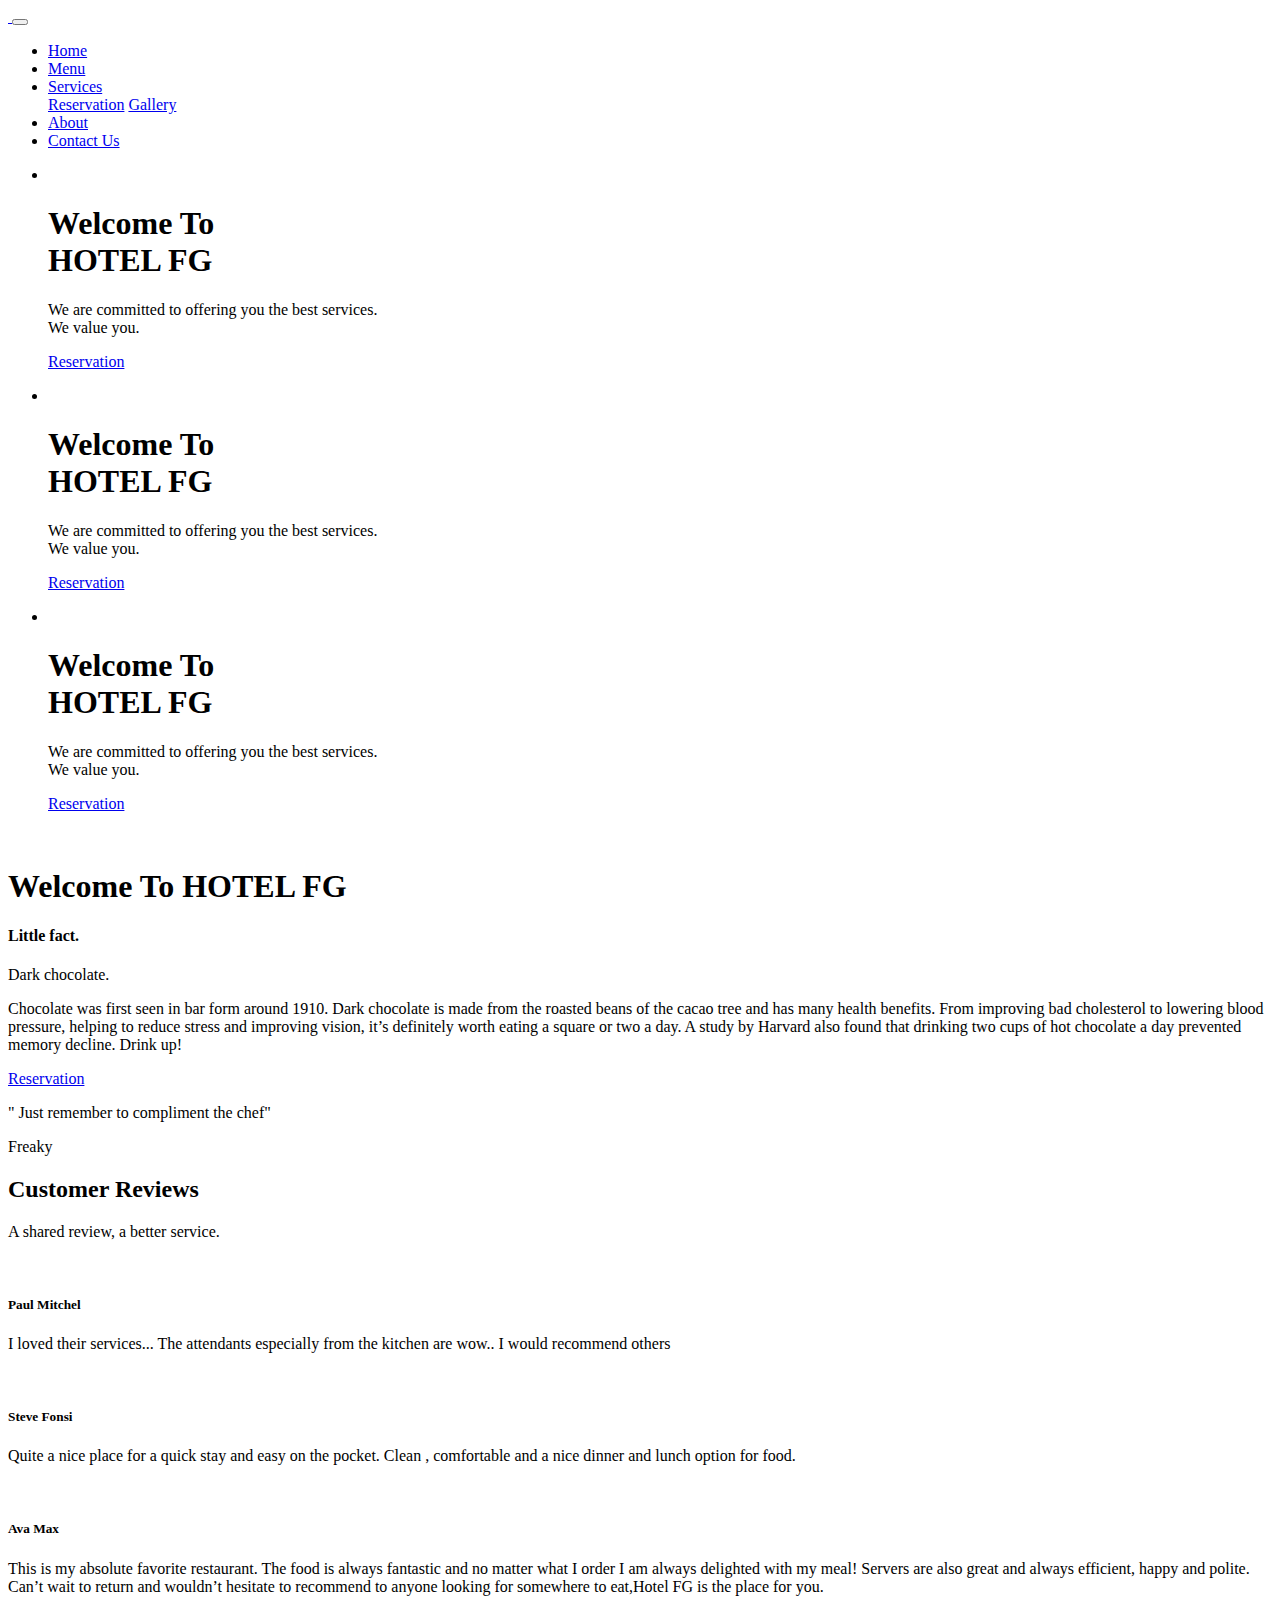
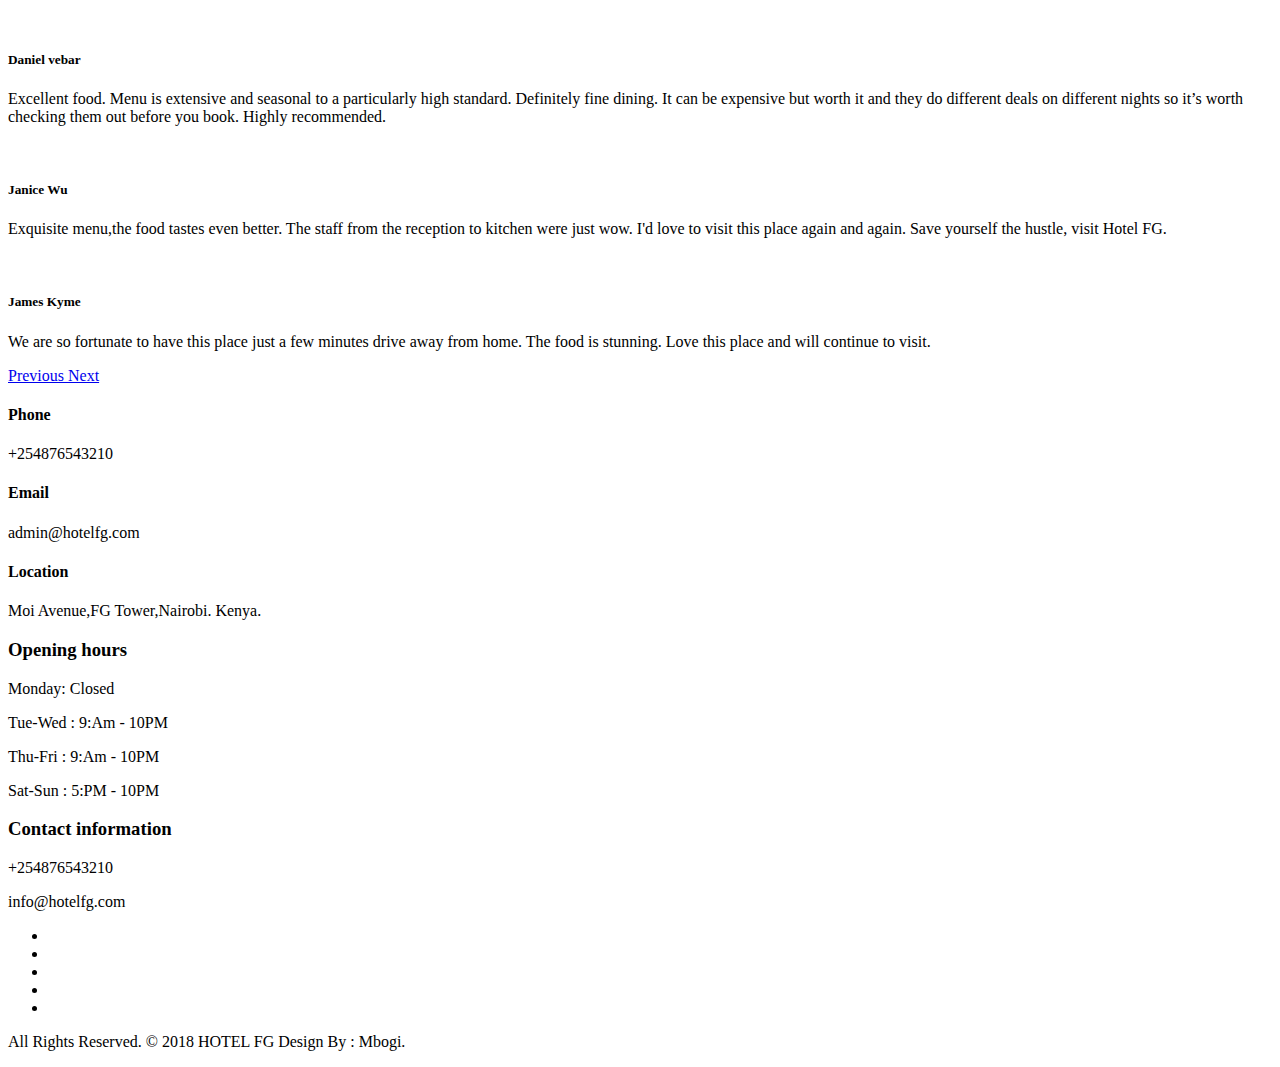
==== index.html @ 401b8105 "Hotel Website landing page" ====
<!DOCTYPE html>
<html lang="en">
<head>
	<meta charset="utf-8">
    <meta http-equiv="X-UA-Compatible" content="IE=edge">   
   
    <!-- Mobile Metas -->
    <meta name="viewport" content="width=device-width, initial-scale=1">
 
     <!-- Site Metas -->
    <title>HOTEL FG</title>  
    <meta name="keywords" content="">
    <meta name="description" content="">
    <meta name="author" content="">

    <!-- Site Icons -->
    <link rel="shortcut icon" href="images/favicon.ico" type="image/x-icon">
    <link rel="apple-touch-icon" href="images/apple-touch-icon.png">

    <!-- Bootstrap CSS -->
    <link rel="stylesheet" href="css/bootstrap.min.css">    
	<!-- Site CSS -->
    <link rel="stylesheet" href="css/style.css">    
    <!-- Responsive CSS -->
    <link rel="stylesheet" href="css/responsive.css">
    <!-- Custom CSS -->
    <link rel="stylesheet" href="css/custom.css">

    

</head>

<body>
	<!-- Start header -->
	<header class="top-navbar">
		<nav class="navbar navbar-expand-lg navbar-light bg-light">
			<div class="container">
				<a class="navbar-brand" href="index.html">
					<img src="images/logo.png" alt="" />
				</a>
				<button class="navbar-toggler" type="button" data-toggle="collapse" data-target="#navbars-rs-food" aria-controls="navbars-rs-food" aria-expanded="false" aria-label="Toggle navigation">
				  <span class="navbar-toggler-icon"></span>
				</button>
				<div class="collapse navbar-collapse" id="navbars-rs-food">
					<ul class="navbar-nav ml-auto">
						<li class="nav-item active"><a class="nav-link" href="index.html">Home</a></li>
						<li class="nav-item"><a class="nav-link" href="menu.html">Menu</a></li>
						
						<li class="nav-item dropdown">
							<a class="nav-link dropdown-toggle" href="#" id="dropdown-a" data-toggle="dropdown">Services</a>
							<div class="dropdown-menu" aria-labelledby="dropdown-a">
								<a class="dropdown-item" href="reservation.html">Reservation</a>
								<a class="dropdown-item" href="gallery.html">Gallery</a>
							</div>
						</li>
						
						<li class="nav-item"><a class="nav-link" href="about.html">About</a></li><li class="nav-item"><a class="nav-link" href="contact.html">Contact Us</a></li>
					</ul>
				</div>
			</div>
		</nav>
	</header>
	<!-- End header -->
	
	<!-- Start slides -->
	<div id="slides" class="cover-slides">
		<ul class="slides-container">
			<li class="text-center">
				<img src="images/slider-01.jpg" alt="">
				<div class="container">
					<div class="row">
						<div class="col-md-12">
							<h1 class="m-b-20"><strong>Welcome To <br> HOTEL FG</strong></h1>
							<p class="m-b-40">We are committed to offering you the best services.<br> We value you.</p>
							<p><a class="btn btn-lg btn-circle btn-outline-new-white" href="reservation.html">Reservation</a></p>
						</div>
					</div>
				</div>
			</li>
			<li class="text-center">
				<img src="images/slider-02.jpg" alt="">
				<div class="container">
					<div class="row">
						<div class="col-md-12">
							<h1 class="m-b-20"><strong>Welcome To <br> HOTEL FG</strong></h1>
							<p class="m-b-40">We are committed to offering you the best services.<br> We value you.</p>
							<p><a class="btn btn-lg btn-circle btn-outline-new-white" href="reservation.html">Reservation</a></p>
						</div>
					</div>
				</div>
			</li>
			<li class="text-center">
				<img src="images/slider-03.jpg" alt="">
				<div class="container">
					<div class="row">
						<div class="col-md-12">
							<h1 class="m-b-20"><strong>Welcome To <br> HOTEL FG</strong></h1>
							<p class="m-b-40">We are committed to offering you the best services.<br> We value you.</p>
							<p><a class="btn btn-lg btn-circle btn-outline-new-white" href="reservation.html">Reservation</a></p>
						</div>
					</div>
				</div>
			</li>
		</ul>
		<div class="slides-navigation">
			<a href="#" class="next"><i class="fa fa-angle-right" aria-hidden="true"></i></a>
			<a href="#" class="prev"><i class="fa fa-angle-left" aria-hidden="true"></i></a>
		</div>
	</div>
	<!-- End slides -->
	
	<!-- Start About -->
	<div class="about-section-box">
		<div class="container">
			<div class="row">
				<div class="col-lg-6 col-md-6 col-sm-12">
					<img src="images/about-img.jpg" alt="" class="img-fluid">
				</div>
				<div class="col-lg-6 col-md-6 col-sm-12 text-center">
					<div class="inner-column">
						<h1>Welcome To <span>HOTEL FG </span></h1>
						<h4>Little fact.</h4>
						<p>Dark chocolate. </p>
						<p>Chocolate was first seen in bar form around 1910. Dark chocolate is made from the roasted beans of the cacao tree and has many health benefits. From improving bad cholesterol to lowering blood pressure, helping to reduce stress and improving vision, it’s definitely worth eating a square or two a day. A study by Harvard also found that drinking two cups of hot chocolate a day prevented memory decline. Drink up!</p>
						<a class="btn btn-lg btn-circle btn-outline-new-white" href="reservation.html">Reservation</a>
					</div>
				</div>
			</div>
		</div>
	</div>
	<!-- End About -->
	
	<!-- Start QT -->
	<div class="qt-box qt-background">
		<div class="container">
			<div class="row">
				<div class="col-md-8 ml-auto mr-auto text-left">
					<p class="lead ">
						" Just remember to compliment the chef"
					</p>
					<span class="lead">Freaky</span>
				</div>
			</div>
		</div>
	</div>
	<!-- End QT -->
	
	<!-- Start Customer Reviews -->
	<div class="customer-reviews-box">
		<div class="container">
			<div class="row">
				<div class="col-lg-12">
					<div class="heading-title text-center">
						<h2>Customer Reviews</h2>
						<p>A shared review, a better service.</p>
					</div>
				</div>
			</div>
			<div class="row">
				<div class="col-md-8 mr-auto ml-auto text-center">
					<div id="reviews" class="carousel slide" data-ride="carousel">
						<div class="carousel-inner mt-4">
							<div class="carousel-item text-center active">
								<div class="img-box p-1 border rounded-circle m-auto">
									<img class="d-block w-100 rounded-circle" src="images/profile-1.jpg" alt="">
								</div>
								<h5 class="mt-4 mb-0"><strong class="text-warning text-uppercase">Paul Mitchel</strong></h5>
								
								<p class="m-0 pt-3">I loved their services... The attendants especially from the kitchen are wow.. I would recommend others</p>
							</div>
							<div class="carousel-item text-center">
								<div class="img-box p-1 border rounded-circle m-auto">
									<img class="d-block w-100 rounded-circle" src="images/profile-3.jpg" alt="">
								</div>
								<h5 class="mt-4 mb-0"><strong class="text-warning text-uppercase">Steve Fonsi</strong></h5>
								
								<p class="m-0 pt-3">Quite a nice place for a quick stay and easy on the pocket. Clean , comfortable and a nice dinner and lunch option for food.</p>
							</div><div class="carousel-item text-center">
								<div class="img-box p-1 border rounded-circle m-auto">
									<img class="d-block w-100 rounded-circle" src="images/ava-max.jpg" alt="">
								</div>
								<h5 class="mt-4 mb-0"><strong class="text-warning text-uppercase">Ava Max</strong></h5>
								
								<p class="m-0 pt-3">This is my absolute favorite restaurant. The food is always fantastic and no matter what I order I am always delighted with my meal! Servers are also great and always efficient, happy and polite. Can’t wait to return and wouldn’t hesitate to recommend to anyone looking for somewhere to eat,Hotel FG is the place for you.</p>
							</div>
							<div class="carousel-item text-center">
								<div class="img-box p-1 border rounded-circle m-auto">
									<img class="d-block w-100 rounded-circle" src="images/collo.jpg" alt="">
								</div>
								<h5 class="mt-4 mb-0"><strong class="text-warning text-uppercase">Daniel vebar</strong></h5>
								
								<p class="m-0 pt-3">Excellent food. Menu is extensive and seasonal to a particularly high standard. Definitely fine dining. It can be expensive but worth it and they do different deals on different nights so it’s worth checking them out before you book. Highly recommended.
</p>
							</div><div class="carousel-item text-center">
								<div class="img-box p-1 border rounded-circle m-auto">
									<img class="d-block w-100 rounded-circle" src="images/janice-wu.png" alt="">
								</div>
								<h5 class="mt-4 mb-0"><strong class="text-warning text-uppercase">Janice Wu</strong></h5>
								
								<p class="m-0 pt-3">Exquisite menu,the food tastes even better. The staff from the reception to kitchen were just wow. I'd love to visit this place again and again. Save yourself the hustle, visit Hotel FG.</p>
							</div><div class="carousel-item text-center">
								<div class="img-box p-1 border rounded-circle m-auto">
									<img class="d-block w-100 rounded-circle" src="images/profile-7.jpg" alt="">
								</div>
								<h5 class="mt-4 mb-0"><strong class="text-warning text-uppercase">James Kyme</strong></h5>
								
								<p class="m-0 pt-3">We are so fortunate to have this place just a few minutes drive away from home. The food is stunning. Love this place and will continue to visit.</p>
							</div>
							
						</div>
						<a class="carousel-control-prev" href="#reviews" role="button" data-slide="prev">
							<i class="fa fa-angle-left" aria-hidden="true"></i>
							<span class="sr-only">Previous</span>
						</a>
						<a class="carousel-control-next" href="#reviews" role="button" data-slide="next">
							<i class="fa fa-angle-right" aria-hidden="true"></i>
							<span class="sr-only">Next</span>
						</a>
                    </div>
				</div>
			</div>
		</div>
	</div>
	<!-- End Customer Reviews -->
	
	<!-- Start Contact info -->
	<div class="contact-imfo-box">
		<div class="container">
			<div class="row">
				<div class="col-md-4">
					<i class="fa fa-volume-control-phone"></i>
					<div class="overflow-hidden">
						<h4>Phone</h4>
						<p class="lead">
							+254876543210
						</p>
					</div>
				</div>
				<div class="col-md-4">
					<i class="fa fa-envelope"></i>
					<div class="overflow-hidden">
						<h4>Email</h4>
						<p class="lead">
							admin@hotelfg.com
						</p>
					</div>
				</div>
				<div class="col-md-4">
					<i class="fa fa-map-marker"></i>
					<div class="overflow-hidden">
						<h4>Location</h4>
						<p class="lead">
							Moi Avenue,FG Tower,Nairobi. Kenya.
						</p>
					</div>
				</div>
			</div>
		</div>
	</div>
	<!-- End Contact info -->
	
	<!-- Start Footer -->
	<footer class="footer-area bg-f">
		<div class="container">
			<div class="row">
				
				<div class="col-lg-3 col-md-6">
					<h3>Opening hours</h3>
					<p><span class="text-color">Monday: </span>Closed</p>
					<p><span class="text-color">Tue-Wed :</span> 9:Am - 10PM</p>
					<p><span class="text-color">Thu-Fri :</span> 9:Am - 10PM</p>
					<p><span class="text-color">Sat-Sun :</span> 5:PM - 10PM</p>
				</div>
				<div class="col-lg-3 col-md-6">
					<h3>Contact information</h3>
					<p class="lead"> <p> +254876543210</p>
					<p>info@hotelfg.com</p>
				</div>
				
					<ul class="list-inline f-social">
						<li class="list-inline-item"><a href="#"><i class="fa fa-facebook" aria-hidden="true"></i></a></li>
						<li class="list-inline-item"><a href="#"><i class="fa fa-twitter" aria-hidden="true"></i></a></li>
						<li class="list-inline-item"><a href="#"><i class="fa fa-linkedin" aria-hidden="true"></i></a></li>
						<li class="list-inline-item"><a href="#"><i class="fa fa-google-plus" aria-hidden="true"></i></a></li>
						<li class="list-inline-item"><a href="#"><i class="fa fa-instagram" aria-hidden="true"></i></a></li>
					</ul>
				</div>
			</div>
		</div>
		
		<div class="copyright">
			<div class="container">
				<div class="row">
					<div class="col-lg-12">
						<p class="company-name">All Rights Reserved. &copy; 2018 HOTEL FG Design By : Mbogi. 
					</p>
					</div>
				</div>
			</div>
		</div>
		
	</footer>
	<!-- End Footer -->
	
	<a href="#" id="back-to-top" title="Back to top" style="display: none;">&uarr;</a>

	<!-- ALL JS FILES -->
	<script src="js/jquery-3.2.1.min.js"></script>
	<script src="js/popper.min.js"></script>
	<script src="js/bootstrap.min.js"></script>
    <!-- ALL PLUGINS -->
	<script src="js/jquery.superslides.min.js"></script>
	<script src="js/images-loded.min.js"></script>
	<script src="js/isotope.min.js"></script>
	<script src="js/baguetteBox.min.js"></script>
	<script src="js/form-validator.min.js"></script>
    <script src="js/contact-form-script.js"></script>
    <script src="js/custom.js"></script>
</body>
</html>
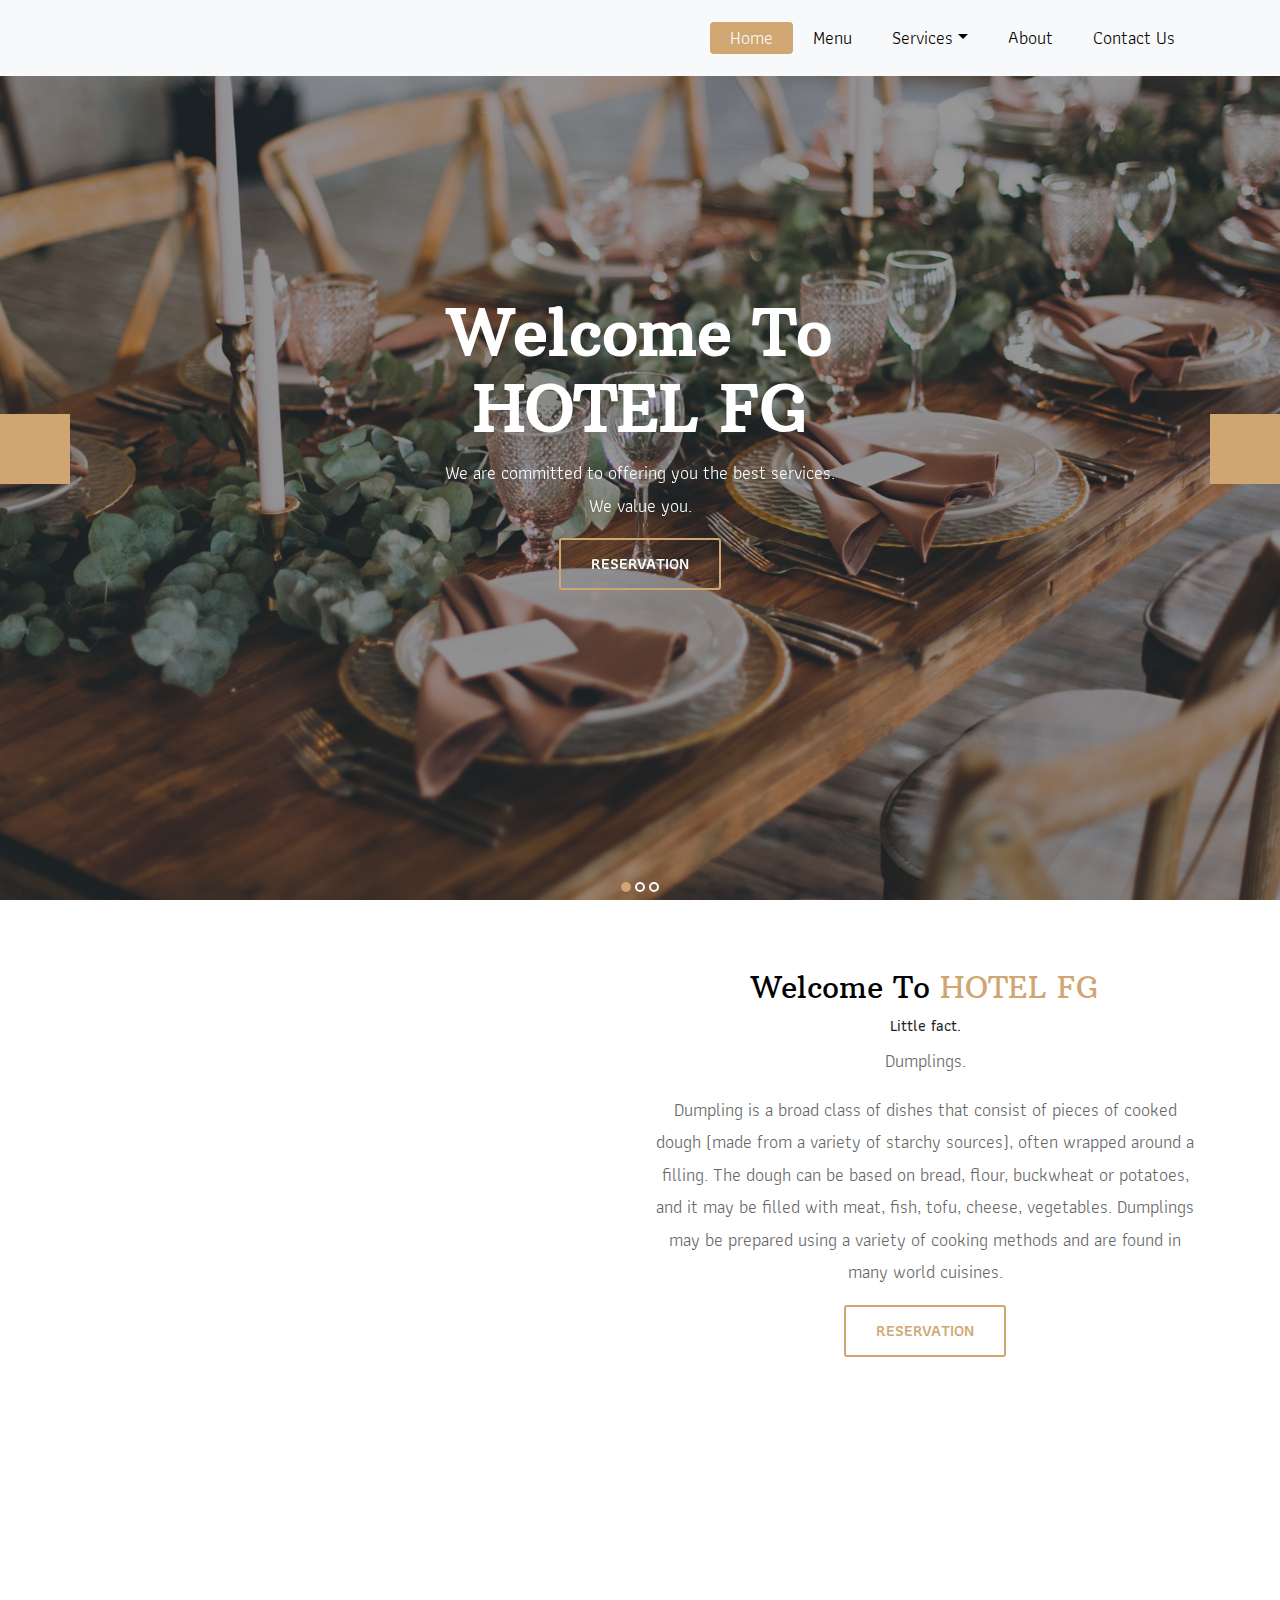
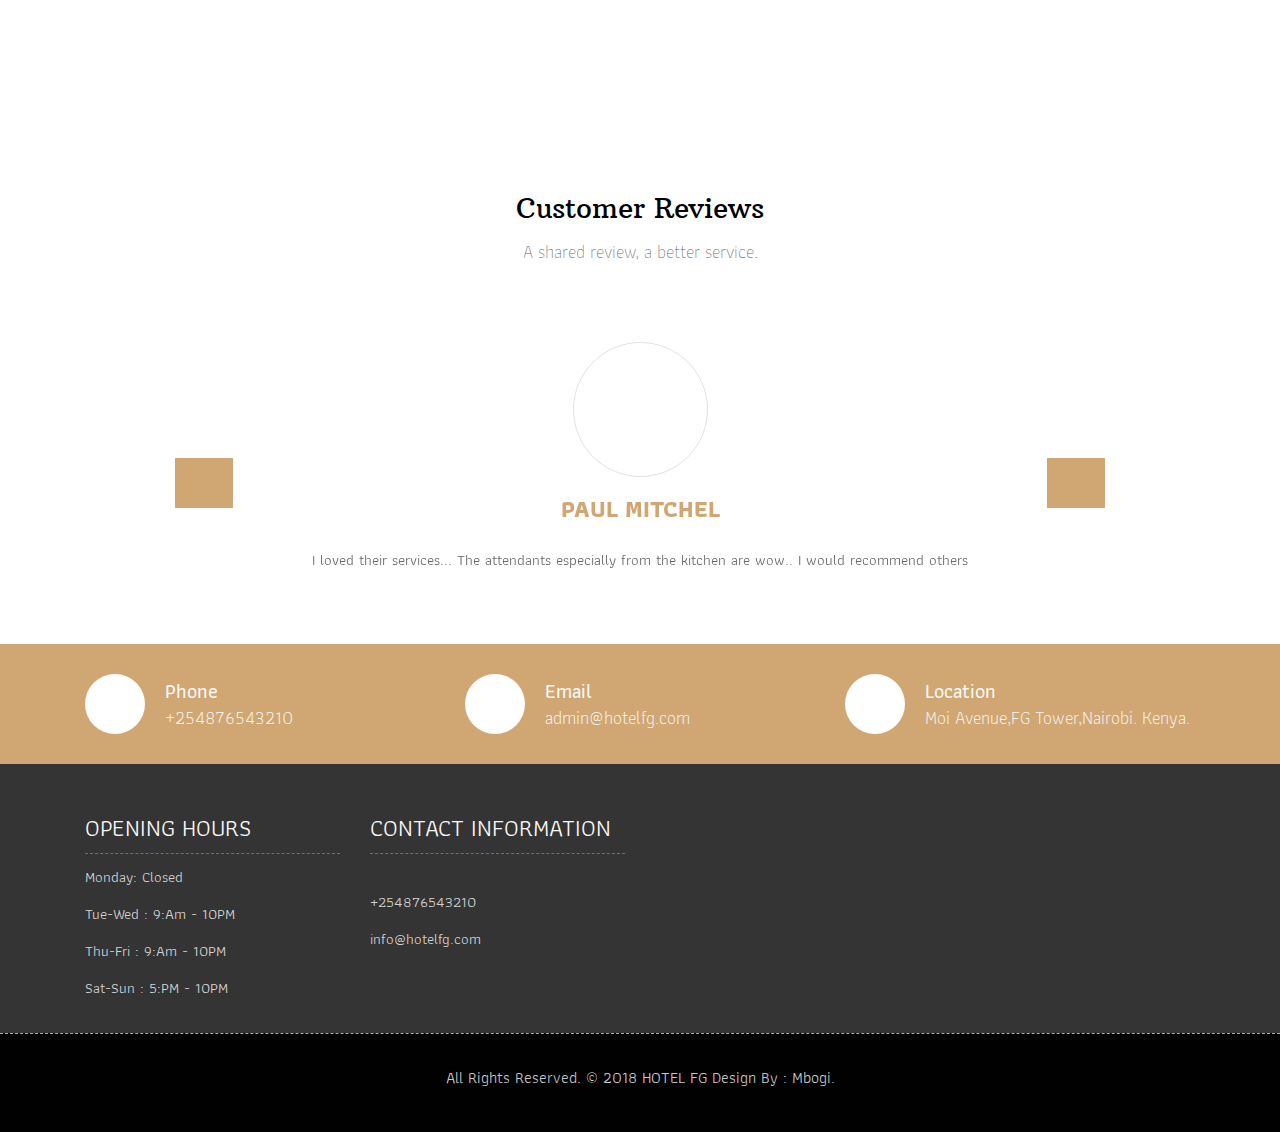
==== commit eecfdb53: "Update index.html" ====
--- a/index.html
+++ b/index.html
@@ -120,8 +120,10 @@
 					<div class="inner-column">
 						<h1>Welcome To <span>HOTEL FG </span></h1>
 						<h4>Little fact.</h4>
-						<p>Dark chocolate. </p>
-						<p>Chocolate was first seen in bar form around 1910. Dark chocolate is made from the roasted beans of the cacao tree and has many health benefits. From improving bad cholesterol to lowering blood pressure, helping to reduce stress and improving vision, it’s definitely worth eating a square or two a day. A study by Harvard also found that drinking two cups of hot chocolate a day prevented memory decline. Drink up!</p>
+						<p>Dumplings. </p>
+						<p>Dumpling is a broad class of dishes that consist of pieces of cooked dough (made from a variety of starchy sources), often wrapped around a filling.
+						   The dough can be based on bread, flour, buckwheat or potatoes, and it may be filled with meat, fish, tofu, cheese, vegetables.
+						    Dumplings may be prepared using a variety of cooking methods and are found in many world cuisines.</p>
 						<a class="btn btn-lg btn-circle btn-outline-new-white" href="reservation.html">Reservation</a>
 					</div>
 				</div>
--- a/css/style.css
+++ b/css/style.css
@@ -0,0 +1,1064 @@
+/*------------------------------------------------------------------
+    IMPORT FONTS
+-------------------------------------------------------------------*/
+
+@import url('https://fonts.googleapis.com/css?family=Arbutus+Slab');
+@import url('https://fonts.googleapis.com/css?family=Athiti:400,500,600');
+
+/*------------------------------------------------------------------
+    IMPORT FILES
+-------------------------------------------------------------------*/
+
+@import url(animate.css);
+@import url(font-awesome.min.css);
+@import url(superslides.css);
+@import url(baguetteBox.min.css);
+
+/*------------------------------------------------------------------
+    SKELETON
+-------------------------------------------------------------------*/
+
+body {
+    color: #666666;
+    font-size: 15px;
+    font-family: 'Athiti', sans-serif;
+    line-height: 1.80857;
+}
+
+
+a {
+    color: #1f1f1f;
+    text-decoration: none !important;
+    outline: none !important;
+    -webkit-transition: all .3s ease-in-out;
+    -moz-transition: all .3s ease-in-out;
+    -ms-transition: all .3s ease-in-out;
+    -o-transition: all .3s ease-in-out;
+    transition: all .3s ease-in-out;
+}
+
+h1,
+h2,
+h3,
+h4,
+h5,
+h6 {
+    letter-spacing: 0;
+    font-weight: normal;
+    position: relative;
+    padding: 0 0 10px 0;
+    font-weight: normal;
+    line-height: 120% !important;
+    color: #1f1f1f;
+    margin: 0
+}
+
+h1 {
+    font-size: 24px
+}
+
+h2 {
+    font-size: 22px
+}
+
+h3 {
+    font-size: 18px
+}
+
+h4 {
+    font-size: 16px
+}
+
+h5 {
+    font-size: 14px
+}
+
+h6 {
+    font-size: 13px
+}
+
+h1 a,
+h2 a,
+h3 a,
+h4 a,
+h5 a,
+h6 a {
+    color: #212121;
+    text-decoration: none!important;
+    opacity: 1
+}
+
+h1 a:hover,
+h2 a:hover,
+h3 a:hover,
+h4 a:hover,
+h5 a:hover,
+h6 a:hover {
+    opacity: .8
+}
+
+a {
+    color: #1f1f1f;
+    text-decoration: none;
+    outline: none;
+}
+
+a,
+.btn {
+    text-decoration: none !important;
+    outline: none !important;
+    -webkit-transition: all .3s ease-in-out;
+    -moz-transition: all .3s ease-in-out;
+    -ms-transition: all .3s ease-in-out;
+    -o-transition: all .3s ease-in-out;
+    transition: all .3s ease-in-out;
+}
+
+.btn-custom {
+    margin-top: 20px;
+    background-color: transparent !important;
+    border: 2px solid #ddd;
+    padding: 12px 40px;
+    font-size: 16px;
+}
+
+.lead {
+    font-size: 18px;
+    line-height: 30px;
+    color: #767676;
+    margin: 0;
+    padding: 0;
+}
+
+blockquote {
+    margin: 20px 0 20px;
+    padding: 30px;
+}
+
+ul, li, ol{
+	list-style: none;
+	margin: 0px;
+	padding: 0px;
+}
+button:focus{
+	outline: none;
+}
+
+.form-control::-moz-placeholder {
+    color: #2a2a2a;
+    opacity: 1;
+}
+
+/*------------------------------------------------------------------
+    LOADER 
+-------------------------------------------------------------------*/
+
+
+/*------------------------------------------------------------------
+    HEADER
+-------------------------------------------------------------------*/
+.top-navbar{
+	position: relative;
+	z-index: 10;
+}
+
+.top-navbar .navbar{
+	padding: 15px 0px;
+	position: fixed;
+	width: 100%;
+	transition: height .3s ease-out, background .3s ease-out, box-shadow .3s ease-out;
+	-webkit-transform: translate3d(0, 0, 0);
+	transform: translate3d(0, 0, 0);
+	z-index: 100;
+}
+
+.top-navbar .navbar-light .navbar-nav .nav-link{
+	color: #010101;
+	font-size: 18px;
+	padding: 0px 20px;
+	border-radius: 4px;
+}
+
+.top-navbar .navbar-light .navbar-nav .nav-item .nav-link:hover{
+	background: #d0a772;
+	color: #FAF9F9;
+}
+.top-navbar .navbar-light .navbar-nav .nav-item.active .nav-link{
+	background: #d0a772;
+	color: #FAF9F9;
+	border-radius: 4px;
+}
+
+.navbar-expand-lg .navbar-nav .dropdown-menu{
+	border: none;
+	 box-shadow: 2px 5px 6px rgba(0,0,0,0.5);
+}
+
+.navbar-expand-lg .navbar-nav .dropdown-menu a.dropdown-item:hover{
+	background: #d0a772;
+	color: #FAF9F9;
+}
+.navbar-light .navbar-toggler:hover{
+	background: #cfa671;
+}
+
+/*------------------------------------------------------------------
+    Slider
+-------------------------------------------------------------------*/
+
+.cover-slides{
+	height: 100vh;
+}
+.slides-navigation a {
+	background: #cfa671;
+    position: absolute;
+    height: 70px;
+    width: 70px;
+    top: 50%;
+    font-size: 20px;
+    display: block;
+    color: #fff;
+	line-height: 80px;
+	text-align: center;
+    transition: all .3s ease-in-out;
+}
+.slides-navigation a i{
+	font-size: 40px;
+}
+.slides-navigation a:hover {
+	background: #010101;
+}
+.cover-slides .container{
+	height: 100%;
+	position: relative;
+	z-index: 2;
+}
+.cover-slides .container > .row {
+	-webkit-box-align: center;
+	-ms-flex-align: center;
+	align-items: center;
+}
+.cover-slides .container > .row {
+    height: 100%;
+}
+
+.btn{
+	text-transform: uppercase;
+	padding: 19px 36px;
+}
+.btn{
+	display: inline-block;
+	font-weight: 600;
+	text-align: center;
+	white-space: nowrap;
+	vertical-align: middle;
+	-webkit-user-select: none;
+	-moz-user-select: none;
+	-ms-user-select: none;
+	user-select: none;
+	border: 2px solid transparent;
+	padding: 12px 30px;
+	font-size: 16px;
+	line-height: 1.5;
+	border-radius: .1875rem;
+	transition: color .15s ease-in-out, background-color .15s ease-in-out, border-color .15s ease-in-out, box-shadow .15s ease-in-out;
+}
+.btn-outline-new-white {
+    color: #fff;
+    background-color: transparent;
+    background-image: none;
+    border-color: #cfa671;
+}
+.btn-outline-new-white:hover {
+    color: #FAF9F9;
+    background-color: #cfa671;
+    border-color: #cfa671;
+}
+
+.overlay-background {
+    background: #333;
+    position: absolute;
+    height: 100%;
+    width: 100%;
+    left: 0;
+    top: 0;
+	opacity: 0.5;
+}
+
+.cover-slides h1{
+	font-family: 'Arbutus Slab', serif;
+	font-weight: 500;
+	font-size: 64px;
+	color: #fff;
+}
+.cover-slides p{
+	font-size: 18px;
+	color: #fff;
+}
+.slides-pagination a{
+	border: 2px solid #FAF9F9;
+}
+.slides-pagination a.current{
+	background: #cfa671;
+	border: 2px solid #cfa671;
+}
+
+/*------------------------------------------------------------------
+    About
+-------------------------------------------------------------------*/
+
+.about-section-box{
+	padding: 70px 0px;
+}
+.inner-column h1{
+	font-family: 'Arbutus Slab', serif;
+	font-size: 30px;
+	color: #010101;
+}
+.inner-column h1 span{
+	color: #d0a772;
+}
+.inner-column h4{
+	font-size: 16px;
+	font-weight: 500;
+}
+.inner-column p{
+	font-size: 18px;
+}
+.inner-column .btn-outline-new-white{
+	color: #d0a772;
+}
+.inner-column .btn-outline-new-white:hover{
+	color: #FAF9F9;
+}
+
+/*------------------------------------------------------------------
+    QT
+-------------------------------------------------------------------*/
+
+
+.qt-background{
+	background: url(../images/qt-bg.jpg) no-repeat;
+	background-size: cover;
+	padding: 100px 0;
+	background-attachment: fixed;
+	background-position: center center;
+	position: relative;
+}
+.qt-background p {
+    font-size: 35px;
+    font-weight: 300;
+    line-height: 44px;
+    color: #fff;
+	font-family: 'Arbutus Slab', serif;
+	margin-bottom: 20px;
+}
+
+.qt-background span {
+    color: #fff;
+    font-size: 20px;  
+	font-weight: 500;	
+}
+
+/*------------------------------------------------------------------
+    Menu
+-------------------------------------------------------------------*/
+
+.menu-box{
+	padding: 70px 0px;
+}
+
+.heading-title{
+	margin-bottom: 50px;
+}
+.heading-title h2{
+	color: #010101;
+	font-size: 28px;
+	font-family: 'Arbutus Slab', serif;
+}
+.heading-title p{
+	font-size: 18px;
+	font-weight: 200;
+	margin: 0px;
+}
+
+.filter-button-group {
+    border: 1px solid #e4e4e4;
+    border-radius: 4px;
+    margin: 10px 15px;
+    display: inline-block;
+}
+
+.filter-button-group button {
+    color: #333;
+    letter-spacing: 1px;
+    text-transform: uppercase;
+    font-weight: 600;
+    font-size: 14px;
+    cursor: pointer;
+    background: #fff;
+    padding: 12px 40px;
+    border: none;
+    border-radius: 4px;
+}
+
+.filter-button-group button.active {
+    background: #cfa671;
+    color: #fff;
+    box-shadow: 2px 20px 45px 5px rgba(0,0,0,.2);
+}
+
+.gallery-single{
+	margin: 30px 0px;
+}
+
+.gallery-single {
+    position: relative;
+    overflow: hidden;
+    -webkit-box-shadow: 0 0 10px #ccc;
+    box-shadow: 0 0 10px #ccc;
+}
+
+.why-text {
+    position: absolute;
+    left: 0;
+    bottom: -100%;
+    right: 0;
+    height: 100%;
+    background: rgba(207, 166, 113, 0.9);
+    padding: 12px 12px;
+    -webkit-transition: all .3s ease;
+    transition: all .3s ease;
+}
+.why-text h4{
+	color: #FAF9F9;
+	font-size: 24px;
+	font-weight: 500;
+	font-family: 'Arbutus Slab', serif;
+}
+.why-text p{
+	color: #FAF9F9;
+	font-size: 18px;
+	border-bottom: 1px dashed #010101;
+	margin: 0px;
+	padding-bottom: 15px;
+	margin-top: 15px;
+	margin-bottom: 15px;
+}
+.why-text h5{
+	font-size: 28px;
+	font-weight: 600;
+	color: #FAF9F9;
+}
+
+.gallery-single:hover .why-text{
+	bottom: 0px;
+}
+
+
+/*------------------------------------------------------------------
+    Gallery
+-------------------------------------------------------------------*/
+
+.gallery-box{
+	padding: 70px 0px;
+}
+.tz-gallery{
+	margin-top: 30px;
+}
+.tz-gallery .lightbox img {
+    width: 100%;
+    margin-bottom: 30px;
+    transition: 0.2s ease-in-out;
+    box-shadow: 0 2px 3px rgba(0,0,0,0.2);
+}
+.tz-gallery .lightbox img:hover {
+    transform: scale(1.05);
+    box-shadow: 0 8px 15px rgba(0,0,0,0.3);
+}
+
+/*------------------------------------------------------------------
+    Customer Reviews
+-------------------------------------------------------------------*/
+
+.customer-reviews-box{
+	padding: 70px 0px;
+}
+
+.carousel-inner .carousel-item .img-box{
+	width: 135px;
+	height: 135px;
+}
+.carousel-control-prev{
+	left: -100px;
+}
+.carousel-control-next{
+	right: -100px;
+}
+.carousel-indicators{
+	top: 320px;
+}
+
+.text-warning{
+	color: #d0a772 !important;
+	font-size: 24px;
+}
+
+@media (min-width: 320px) and (max-width: 640px) {
+	.carousel-inner .carousel-item p{
+		font-size: 14px;
+	}
+	.carousel-control-prev{
+		left: -5px;
+	}
+	.carousel-control-next{
+		right: -5px;
+	}
+ 	.carousel-indicators{
+		top: 400px;
+	}
+}
+
+#reviews .carousel-control-prev{
+	background: #d0a772;
+	color: #FAF9F9;
+	display: block;
+	position: absolute;
+	width: 8%;
+	height: 50px;
+	top: 50%;
+	font-size: 28px;
+	opacity: 1;
+}
+#reviews .carousel-control-prev:hover{
+	background: #010101;
+	color: #FAF9F9;
+}
+
+#reviews .carousel-control-next{
+	background: #d0a772;
+	color: #FAF9F9;
+	display: block;
+	position: absolute;
+	width: 8%;
+	height: 50px;
+	top: 50%;
+	font-size: 28px;
+	opacity: 1;
+}
+#reviews .carousel-control-next:hover{
+	background: #010101;
+	color: #FAF9F9;
+}
+
+
+/*------------------------------------------------------------------
+    Contact info
+-------------------------------------------------------------------*/
+
+.contact-imfo-box{
+	background: #d0a772;
+	padding: 30px 0;
+}
+
+.overflow-hidden {
+    overflow: hidden;
+}
+
+.contact-imfo-box i{
+	display: block;
+	float: left;
+	width: 60px;
+	height: 60px;
+	line-height: 60px;
+	text-align: center;
+	background: #fff;
+	color: #d0a772;
+	font-size: 30px;
+	-webkit-border-radius: 50%;
+	-moz-border-radius: 50%;
+	-ms-border-radius: 50%;
+	border-radius: 50%;
+	margin-right: 20px;
+}
+.contact-imfo-box h4 {
+    margin: 0px;
+    margin-top: 5px;
+	color: #FAF9F9;
+	font-size: 20px;
+	padding: 0px;
+	font-weight: 500;
+	line-height: 24px;
+}
+.contact-imfo-box p {
+    margin: 0px;
+	color: #FAF9F9;
+	font-weight: 300;
+}
+
+/*------------------------------------------------------------------
+    Footer
+-------------------------------------------------------------------*/
+
+.footer-area{
+	padding-top: 50px;
+	padding-bottom: 0px;
+}
+.bg-f{
+	background-image: url("../images/footer-bg.jpg");
+	background-attachment: scroll;
+	background-clip: initial;
+	background-color: rgba(0, 0, 0, 0);
+	background-origin: initial;
+	background-position: center center;
+	background-repeat: no-repeat;
+	background-size: cover;
+	position: relative;
+}
+.bg-f::before {
+    background: #010101;
+    content: "";
+    height: 100%;
+    left: 0;
+    position: absolute;
+    top: 0;
+    width: 100%;
+    z-index: 1;
+	opacity: 0.8;
+}
+
+.footer-area .container{
+	position: relative;
+	z-index: 1;
+}
+.footer-area h3{
+	color: #FAF9F9;
+	text-transform: uppercase;
+	font-size: 24px;
+	border-bottom: 1px dashed rgba(207, 166, 113, 0.5);
+	margin-bottom: 10px;
+}
+.footer-area p{
+	font-size: 15px;
+	color: rgba(255, 255, 255, 0.8);
+	margin: 0;
+	padding-bottom: 10px;
+}
+
+.footer-area p.lead{
+	font-size: 19px;
+	color: #FAF9F9;
+	margin-bottom: 15px;
+}
+.footer-area p.lead a{
+	color: #FAF9F9;
+	margin-bottom: 15px;
+}
+.footer-area p.lead a:hover{
+	color: #d0a772;
+}
+.footer-area p a{
+	font-size: 18px;
+	color: #FAF9F9;
+}
+.footer-area p a:hover{
+	color: #d0a772;
+}
+
+
+.f-social {
+    padding-bottom: 10px;
+    margin: 0px;
+    margin-top: 20px;
+}
+.f-social li a {
+    font-size: 25px;
+    color: rgba(255, 255, 255, 0.9);
+	margin-right: 10px;
+}
+
+.copyright{
+	margin-top: 20px;
+	position: relative;
+	display: block;
+	background-color: #010101;
+	border-top: 1px dashed rgba(207, 166, 113);
+	padding: 30px 0;
+	z-index: 1;
+}
+
+.copyright .company-name{
+	font-size: 16px;
+	text-align: center;
+}
+.copyright .company-name a{
+	font-size: 16px;
+}
+
+/*------------------------------------------------------------------
+    All Pages
+-------------------------------------------------------------------*/
+
+.page-breadcrumb {
+    padding: 250px 0 150px;
+    background: url(../images/all-bg.jpg) no-repeat;
+    background-attachment: fixed;
+    background-size: cover;
+    background-position: 0 0;
+    position: relative;
+}
+.all-page-title .container{
+	position: relative;
+	z-index: 2;
+}
+.all-page-title::before{
+	background: #010101;
+	content: "";
+	height: 100%;
+	left: 0;
+	position: absolute;
+	top: 0;
+	width: 100%;
+	z-index: 1;
+	opacity: 0.8;	
+}
+.all-page-title h1{
+	font-size: 38px;
+	color: #FAF9F9;
+	font-family: 'Arbutus Slab', serif;
+	padding: 0px;
+}
+
+.inner-pt{
+	margin-top: 30px;
+}
+.inner-pt p{
+	font-size: 18px;
+}
+
+
+
+@media only screen and (max-width: 990px){
+    .our-team{ margin-bottom: 30px; }
+}
+
+
+.reservation-box{
+	padding: 70px 0px;
+}
+
+.reservation-box h3{
+	padding: 0px 15px;
+	margin-bottom: 20px;
+	font-weight: 600;
+}
+
+.help-block ul li{
+	color: red;
+}
+
+.form-control[readonly]{
+	background-color: #FAF9F9;
+}
+
+.form-control{
+	border-radius: 0px;
+	min-height: 50px;
+}
+.form-control:focus{
+	border: 1px solid #d0a772;
+	box-shadow: none;
+}
+
+.form-group .picker__input.picker__input--active{
+	border-color: #d0a772;
+}
+
+.submit-button{
+	margin-top: 20px;
+}
+.btn.btn-common{
+	color: #d0a772;
+	background-color: transparent;
+	background-image: none;
+	border-color: #cfa671;
+}
+.btn.btn-common:hover{
+	color: #FAF9F9;
+	background-color: #cfa671;
+	border-color: #cfa671;
+}
+.blog-box{
+	padding: 70px 0px;
+}
+.blog-box-inner{
+	position: relative;
+	margin-bottom: 30px;
+}
+
+.blog-box-inner .blog-img-box{
+	position: relative;
+	display: block;
+}
+
+.blog-box-inner .blog-detail{
+	position: absolute;
+	top: 0;
+	background: #fff;
+	padding: 30px 25px;
+	border: 1px solid #ddd;
+	transition-duration: .5s;
+	height: 100%;
+}
+
+.blog-detail h4 {
+    font-size: 18px;
+    font-weight: 500;
+    color: #222222;
+}
+
+.blog-detail ul li {
+    display: inline-block;
+    padding: 0px 5px;
+}
+.blog-detail ul li span{
+	color: #d0a772;
+	cursor: pointer;
+}
+.blog-detail ul li span:hover{
+	color: #010101;
+}
+
+.blog-detail ul li:first-child {
+    padding-left: 0px;
+}
+
+.blog-detail p {
+    padding: 10px 0px 0 0;
+	margin: 0px;
+}
+
+.blog-detail a{
+	color: #d0a772;
+	margin-top: 20px;
+}
+
+.blog-box-inner .blog-detail:hover{
+	background: rgba(255, 255, 255, .9);
+}
+
+.blog-inner-box {
+    position: relative;
+    margin: 0px 10px;
+    margin-bottom: 30px;
+}
+.side-blog-img {
+    box-shadow: -15px -15px 0px 0px rgba(0,0,0,0.4);
+    -webkit-transition: all 1s ease 0.01s;
+    transition: all 1s ease 0.01s;
+    position: relative;
+}
+
+.date-blog-up {
+    position: absolute;
+    right: 0px;
+    top: 0px;
+    background: #cfa671;
+    font-size: 18px;
+    color: #FAF9F9;
+    padding: 5px 15px 5px 5px;
+}
+.inner-blog-detail {
+    background: #FAF9F9;
+    position: relative;
+    padding: 30px 20px;
+}
+
+.inner-blog-detail h3 {
+    font-size: 20px;
+    font-weight: 500;
+    padding-bottom: 15px;
+}
+.inner-blog-detail ul li {
+    display: inline-block;
+    padding: 0px 5px;
+    color: #222222;
+}
+.inner-blog-detail ul li span {
+    color: #cfa671;
+}
+.inner-blog-detail p {
+    padding: 10px 0px;
+}
+.details-page blockquote {
+    border-left: 5px solid #cfa671;
+}
+.details-page blockquote {
+    padding: 20px;
+}
+blockquote {
+    margin: 20px 0 20px;
+    padding: 30px;
+}
+.blog-inner-details-line {
+    margin: 20px 0px;
+    clear: both;
+    float: left;
+    width: 100%;
+}
+.line-left-social h5 {
+    font-size: 18px;
+    font-weight: 600;
+    padding-bottom: 15px;
+}
+.line-left-social ul li {
+    display: inline-block;
+    margin-bottom: 5px;
+}
+.line-right-social ul li {
+    display: inline-block;
+}
+.line-right-social ul li a {
+    display: block;
+    padding: 5px;
+    background: #f5f5f5;
+    border-radius: 6px;
+    font-weight: 500;
+    width: 35px;
+    height: 35px;
+    text-align: center;
+    line-height: 25px;
+    font-size: 15px;
+}
+.line-left-social ul li a {
+    display: block;
+    padding: 5px 10px;
+    background: #f5f5f5;
+    border-radius: 6px;
+    font-weight: 400;
+    font-size: 12px;
+}
+.line-left-social ul li a:hover {
+    background: #cfa671;
+    color: #FAF9F9;
+}
+.line-right-social ul li a:hover {
+    background: #cfa671;
+    color: #FAF9F9;
+}
+.line-right-social h5 {
+    font-size: 18px;
+    font-weight: 600;
+    padding-bottom: 15px;
+}
+.blog-comment-box {
+    clear: both;
+    margin: 20px 0px;
+    float: left;
+    width: 100%;
+}
+.blog-comment-box h3 {
+    font-size: 18px;
+    font-weight: 600;
+    padding-bottom: 20px;
+}
+.comment-item {
+    margin-bottom: 30px;
+}
+.comment-item-left {
+    float: left;
+    width: 90px;
+    height: 90px;
+}
+.comment-item-left img {
+    width: 100%;
+    border-radius: 6px;
+}
+.comment-item-right {
+    padding-left: 110px;
+}
+.comment-item-right a {
+    font-size: 16px;
+    font-weight: 500;
+}
+.des-l {
+    display: inline-block;
+    width: 100%;
+}
+.des-l p {
+    font-size: 13px;
+}
+.comment-item-right a {
+    font-size: 16px;
+    font-weight: 500;
+}
+.right-btn-re {
+    float: right;
+    font-style: italic;
+    text-align: right;
+    font-size: 16px;
+    padding: 5px 10px;
+    background: #f5f5f5;
+    border-radius: 6px;
+}
+.right-btn-re:hover {
+    background: #cfa671;
+    color: #FAF9F9 !important;
+}
+.comment-respond-box {
+    clear: both;
+}
+.blog-comment-box .children {
+    margin-left: 70px;
+}
+.comment-item {
+    margin-bottom: 30px;
+}
+.comment-item-right i {
+    padding-right: 10px;
+}
+
+.comment-form-respond input {
+    min-height: 38px;
+    border: 1px solid #010101;
+    border-radius: 0px;
+    padding: 10px;
+}
+.comment-form-respond textarea {
+    border: 1px solid #010101;
+    border-radius: 0px;
+    padding: 10px;
+    min-height: 110px;
+}
+
+.btn-submit{
+	color: #d0a772;
+	background-color: transparent;
+	background-image: none;
+	border-color: #cfa671;
+}
+.btn-submit:hover{
+	color: #FAF9F9;
+	background-color: #cfa671;
+	border-color: #cfa671;
+}
+
+
+#back-to-top {
+    position: fixed;
+    bottom: 40px;
+    right: 40px;
+    z-index: 9999;
+    width: 32px;
+    height: 32px;
+    text-align: center;
+    line-height: 30px;
+    background: #d0a772;
+    color: #FAF9F9;
+    cursor: pointer;
+    border: 0;
+    border-radius: 2px;
+    text-decoration: none;
+    transition: opacity 0.2s ease-out;
+	font-size: 30px;
+}--- a/css/responsive.css
+++ b/css/responsive.css
@@ -0,0 +1,90 @@
+/* only small desktops */
+/* tablets */
+/* only small tablets */
+@media only screen and (min-width: 992px) and (max-width: 1180px) {
+	.footer-area h3{
+		font-size: 18px;
+	}
+}
+@media (min-width: 768px) and (max-width: 991px) {
+	.navbar-light .navbar-brand{
+		margin-left: 15px;
+	}
+	.navbar-light .navbar-toggler{
+		margin-right: 15px;
+		border-radius: 0px;
+	}
+	.navbar-expand-lg .navbar-nav .dropdown-menu{
+		box-shadow: none;
+	}
+	.carousel-control-prev{
+		left: -60px;
+	}
+	.carousel-control-next{
+		right: -60px;
+	}
+	.why-text h4{
+		font-size: 18px;
+	}
+	.why-text p{
+		margin: 0px;
+	}
+}
+
+/* mobile or only mobile */
+@media (max-width: 767px) {
+	.navbar-light .navbar-brand{
+		margin-left: 15px;
+	}
+	.navbar-light .navbar-toggler{
+		margin-right: 15px;
+		border-radius: 0px;
+	}
+	.navbar-expand-lg .navbar-nav .dropdown-menu{
+		box-shadow: none;
+	}
+	.cover-slides h1{
+		font-size: 22px;
+	}
+	.cover-slides p {
+		font-size: 14px;
+	}
+	.slides-navigation a{
+		height: 42px;
+		width: 38px;
+		line-height: 33px;
+	}
+	.inner-column{
+		margin-top: 15px;
+	}
+	.inner-column h1{
+		font-size: 22px;
+	}
+	.filter-button-group{
+		margin: 10px 0px;
+	}
+	
+	.contact-imfo-box .col-md-4{
+		margin-bottom: 15px;
+	}
+	.carousel-control-prev{
+		left: 0px;
+	}
+	.carousel-control-next{
+		right: 0px;
+	}
+	.blog-box-inner .blog-detail{
+		overflow: hidden;
+	}
+	.blog-sidebar{
+		margin-top: 50px;
+	}
+	
+}
+@media only screen and (min-width: 280px) and (max-width: 599px) {
+	
+	.why-text p{
+		margin-bottom: 0px;
+		margin-top: 0px;
+	}
+}
--- a/css/custom.css
+++ b/css/custom.css
@@ -0,0 +1,2 @@
+
+/** ADD YOUR AWESOME CODES HERE **/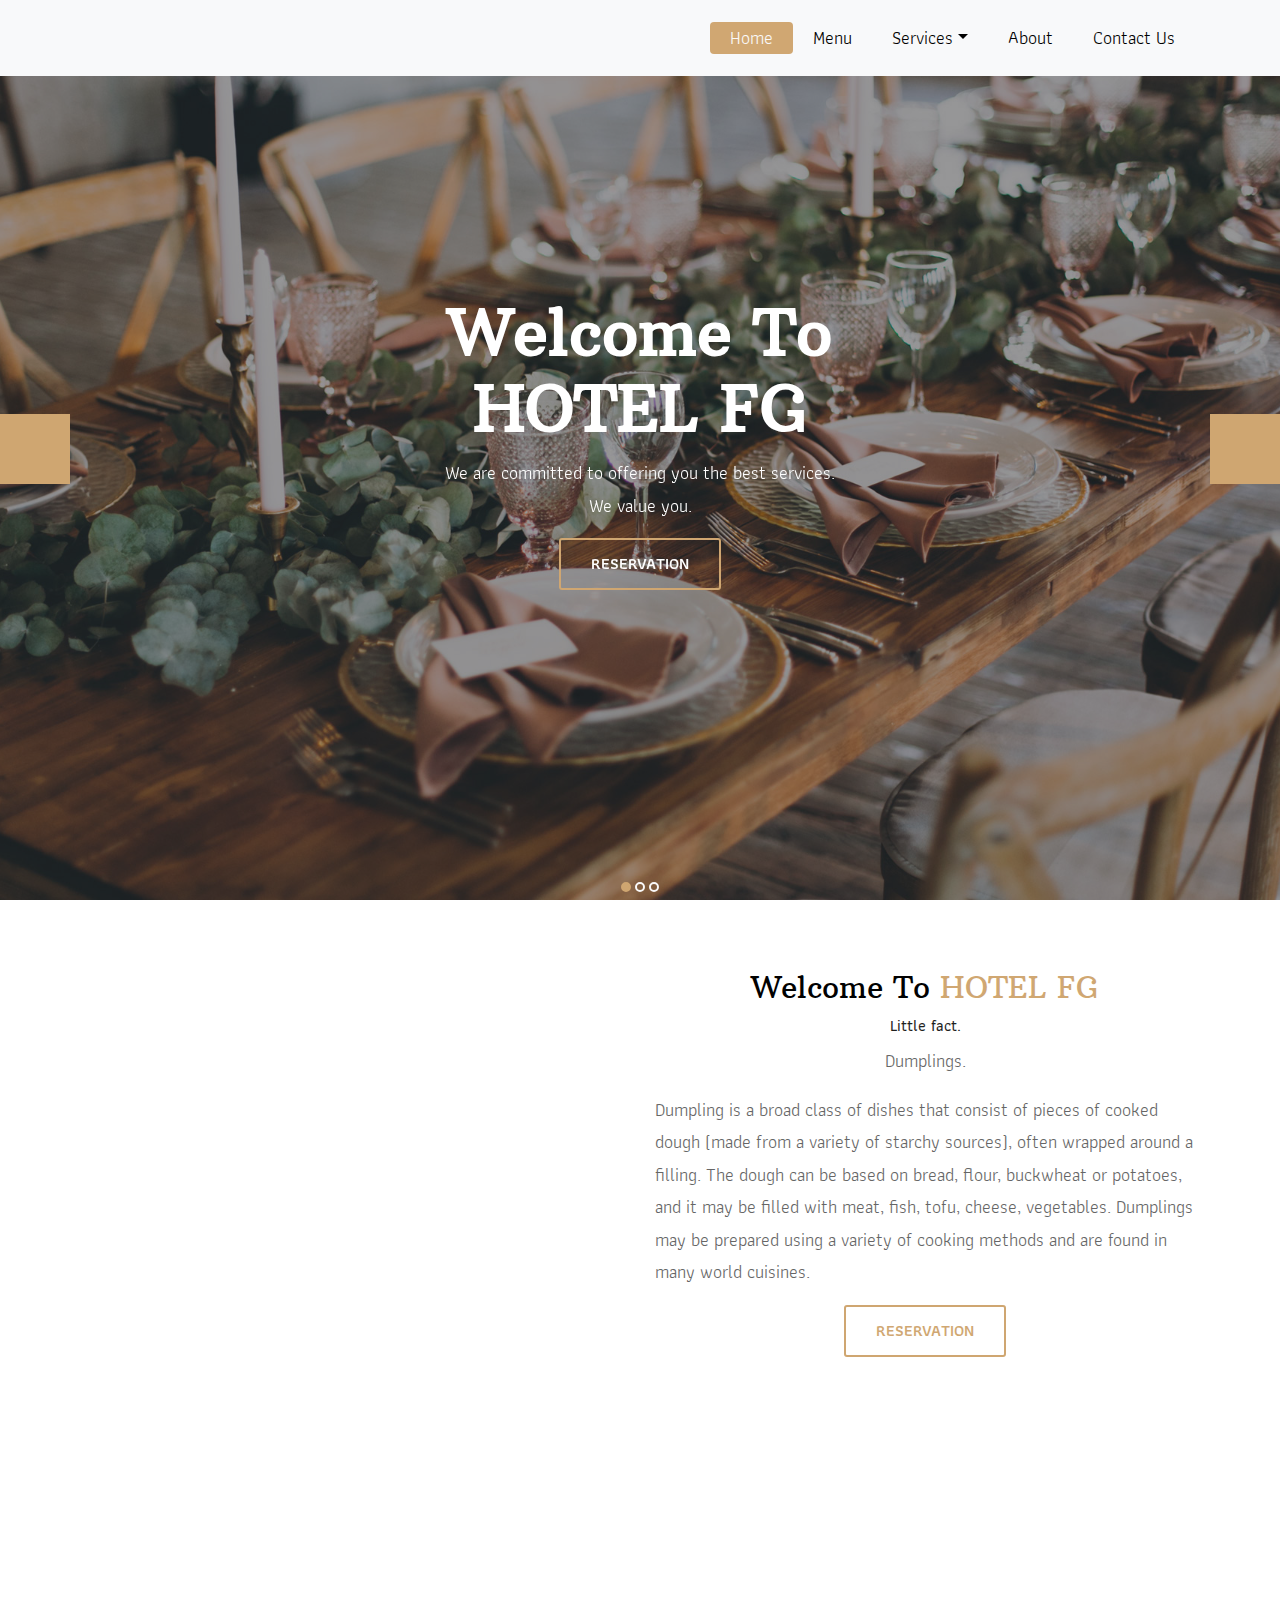
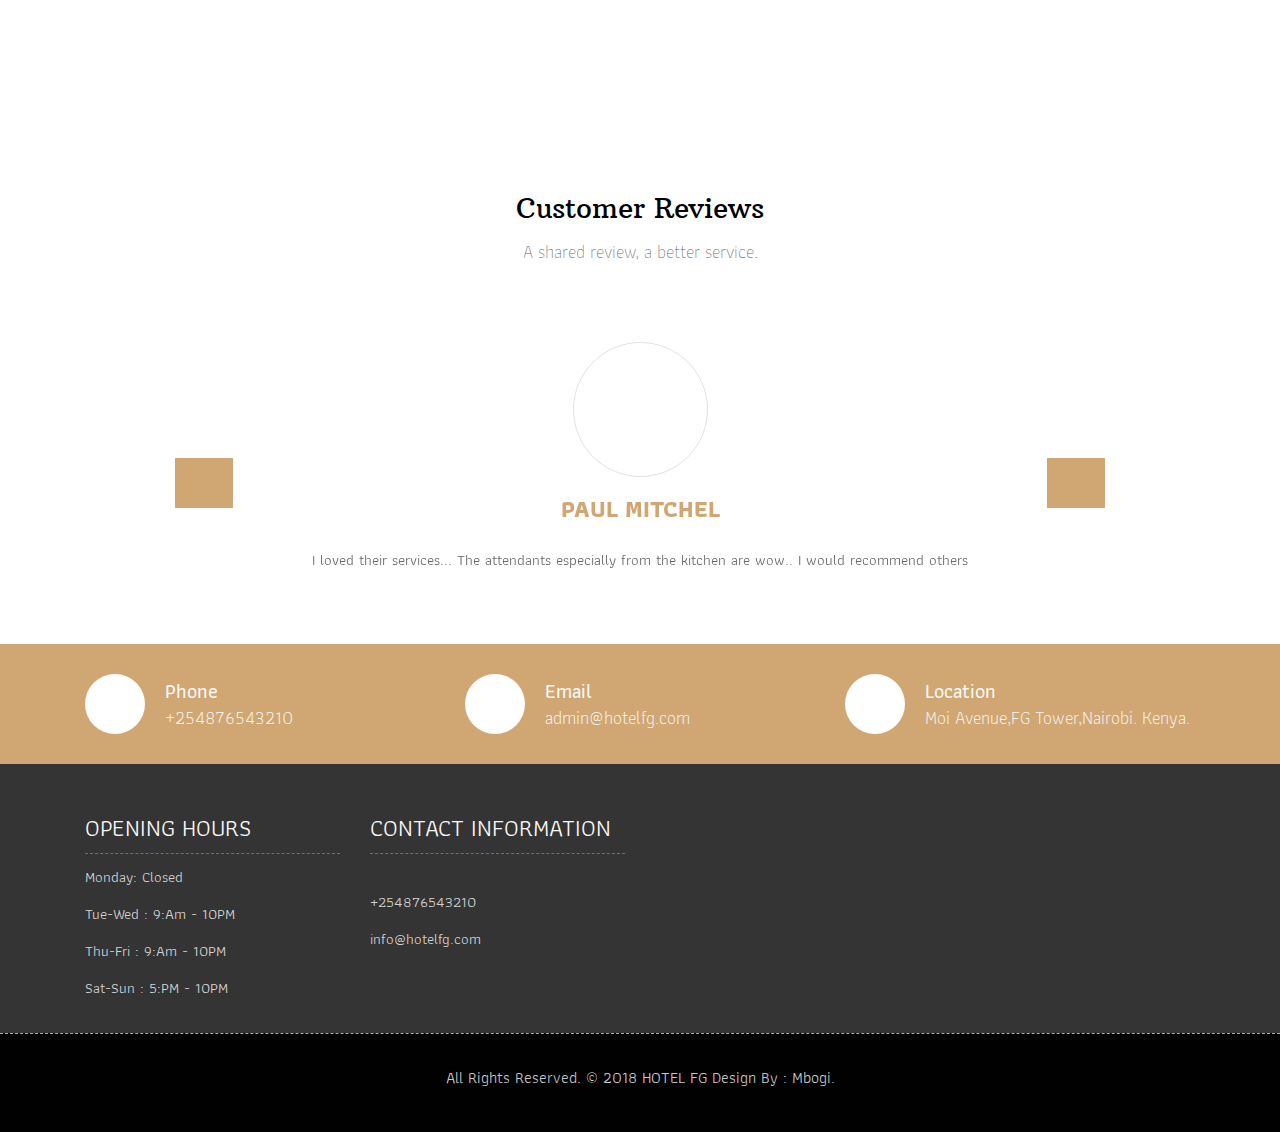
==== commit 3e6ca0cd: "Update index.html" ====
--- a/index.html
+++ b/index.html
@@ -121,7 +121,7 @@
 						<h1>Welcome To <span>HOTEL FG </span></h1>
 						<h4>Little fact.</h4>
 						<p>Dumplings. </p>
-						<p>Dumpling is a broad class of dishes that consist of pieces of cooked dough (made from a variety of starchy sources), often wrapped around a filling.
+						<p style="text-align: left;">Dumpling is a broad class of dishes that consist of pieces of cooked dough (made from a variety of starchy sources), often wrapped around a filling.
 						   The dough can be based on bread, flour, buckwheat or potatoes, and it may be filled with meat, fish, tofu, cheese, vegetables.
 						    Dumplings may be prepared using a variety of cooking methods and are found in many world cuisines.</p>
 						<a class="btn btn-lg btn-circle btn-outline-new-white" href="reservation.html">Reservation</a>
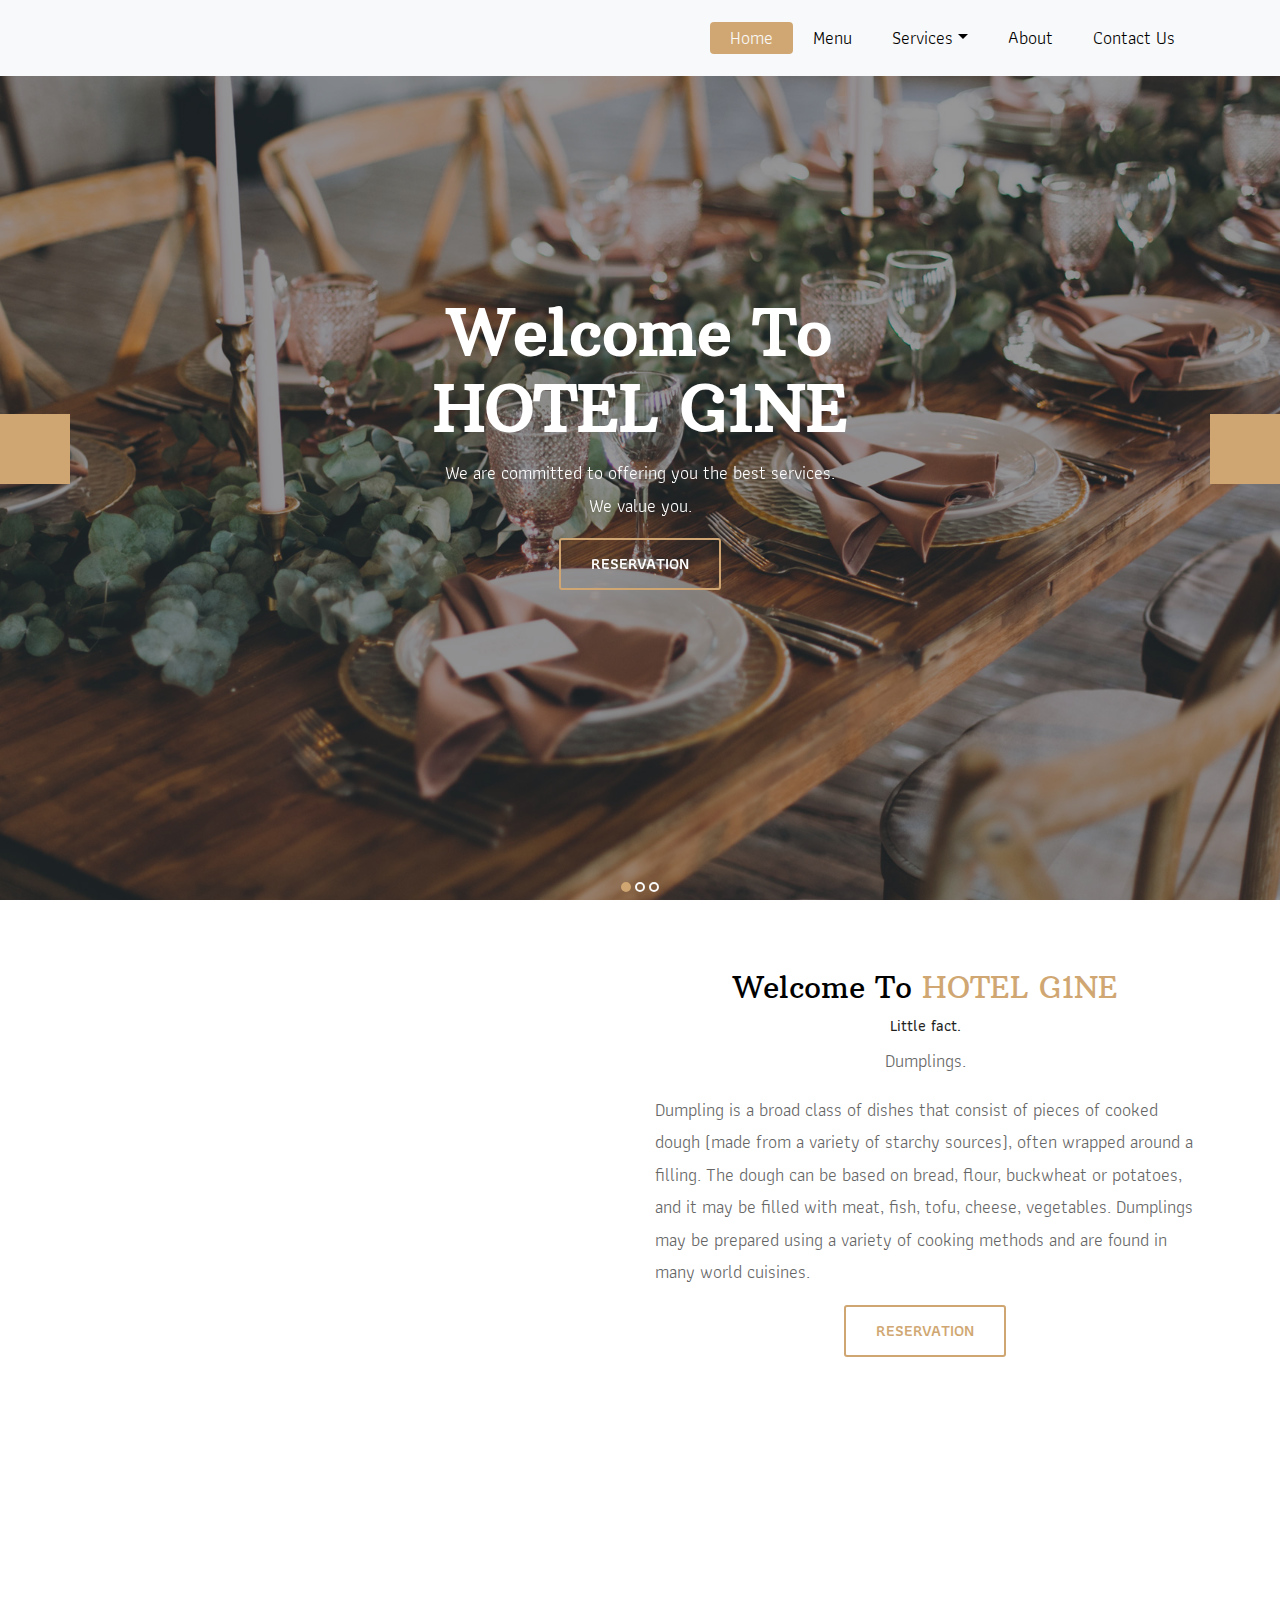
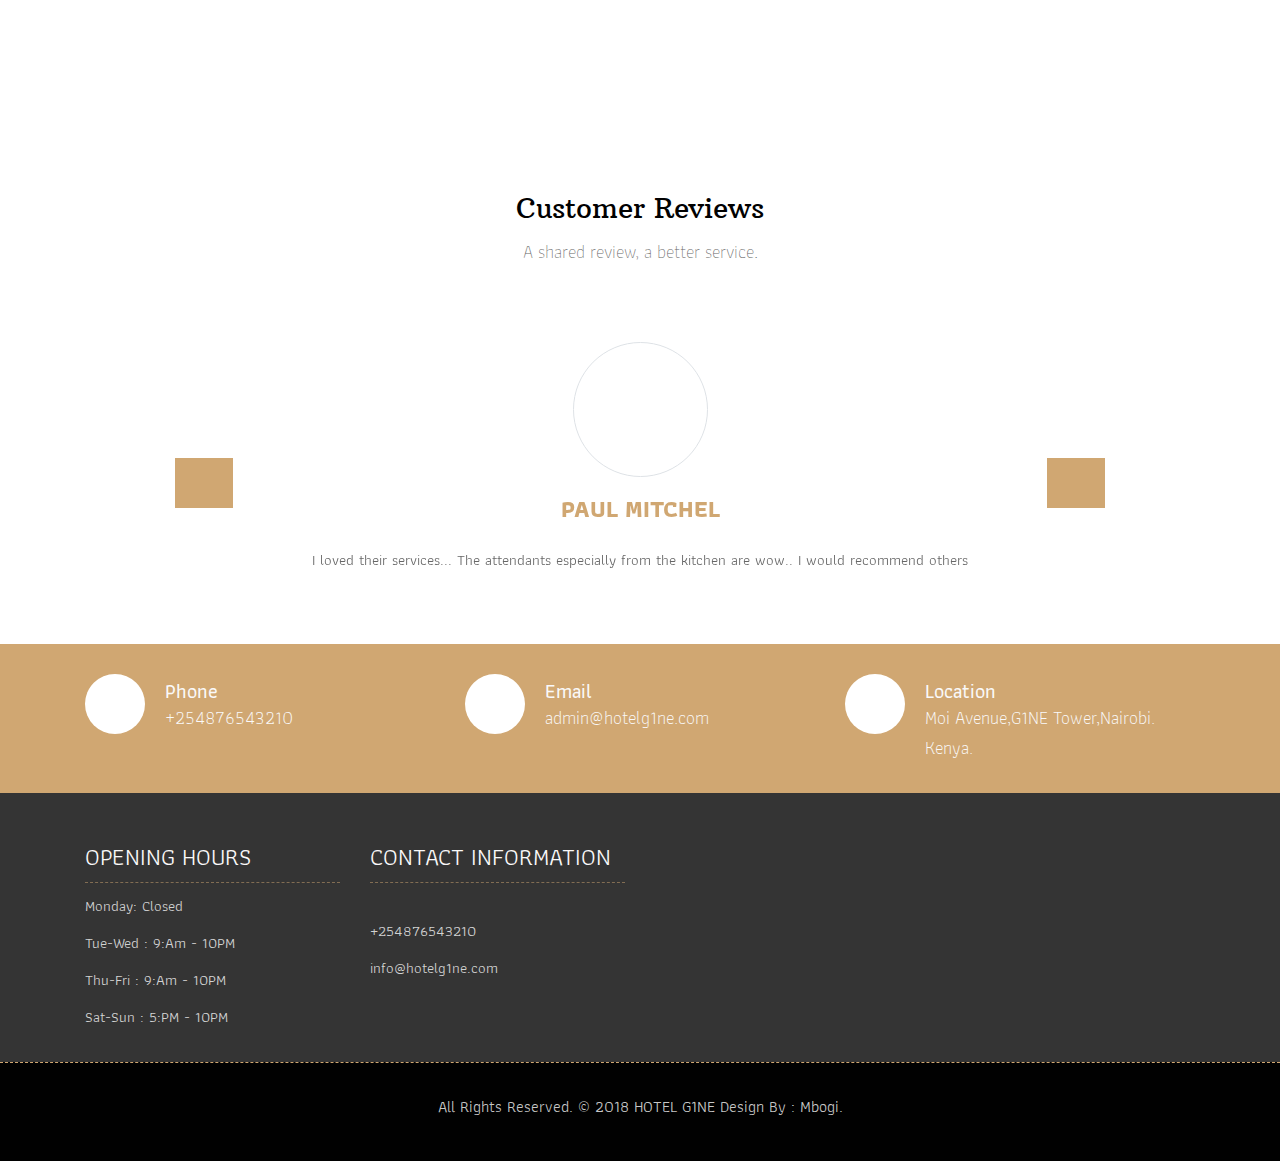
==== commit faac058a: "Update Index.html" ====
--- a/index.html
+++ b/index.html
@@ -8,7 +8,7 @@
     <meta name="viewport" content="width=device-width, initial-scale=1">
  
      <!-- Site Metas -->
-    <title>HOTEL FG</title>  
+    <title>HOTEL G1NE</title>  
     <meta name="keywords" content="">
     <meta name="description" content="">
     <meta name="author" content="">
@@ -70,7 +70,7 @@
 				<div class="container">
 					<div class="row">
 						<div class="col-md-12">
-							<h1 class="m-b-20"><strong>Welcome To <br> HOTEL FG</strong></h1>
+							<h1 class="m-b-20"><strong>Welcome To <br> HOTEL G1NE</strong></h1>
 							<p class="m-b-40">We are committed to offering you the best services.<br> We value you.</p>
 							<p><a class="btn btn-lg btn-circle btn-outline-new-white" href="reservation.html">Reservation</a></p>
 						</div>
@@ -82,7 +82,7 @@
 				<div class="container">
 					<div class="row">
 						<div class="col-md-12">
-							<h1 class="m-b-20"><strong>Welcome To <br> HOTEL FG</strong></h1>
+							<h1 class="m-b-20"><strong>Welcome To <br> HOTEL G1NE</strong></h1>
 							<p class="m-b-40">We are committed to offering you the best services.<br> We value you.</p>
 							<p><a class="btn btn-lg btn-circle btn-outline-new-white" href="reservation.html">Reservation</a></p>
 						</div>
@@ -94,7 +94,7 @@
 				<div class="container">
 					<div class="row">
 						<div class="col-md-12">
-							<h1 class="m-b-20"><strong>Welcome To <br> HOTEL FG</strong></h1>
+							<h1 class="m-b-20"><strong>Welcome To <br> HOTEL G1NE</strong></h1>
 							<p class="m-b-40">We are committed to offering you the best services.<br> We value you.</p>
 							<p><a class="btn btn-lg btn-circle btn-outline-new-white" href="reservation.html">Reservation</a></p>
 						</div>
@@ -118,7 +118,7 @@
 				</div>
 				<div class="col-lg-6 col-md-6 col-sm-12 text-center">
 					<div class="inner-column">
-						<h1>Welcome To <span>HOTEL FG </span></h1>
+						<h1>Welcome To <span>HOTEL G1NE </span></h1>
 						<h4>Little fact.</h4>
 						<p>Dumplings. </p>
 						<p style="text-align: left;">Dumpling is a broad class of dishes that consist of pieces of cooked dough (made from a variety of starchy sources), often wrapped around a filling.
@@ -183,7 +183,7 @@
 								</div>
 								<h5 class="mt-4 mb-0"><strong class="text-warning text-uppercase">Ava Max</strong></h5>
 								
-								<p class="m-0 pt-3">This is my absolute favorite restaurant. The food is always fantastic and no matter what I order I am always delighted with my meal! Servers are also great and always efficient, happy and polite. Can’t wait to return and wouldn’t hesitate to recommend to anyone looking for somewhere to eat,Hotel FG is the place for you.</p>
+								<p class="m-0 pt-3">This is my absolute favorite restaurant. The food is always fantastic and no matter what I order I am always delighted with my meal! Servers are also great and always efficient, happy and polite. Can’t wait to return and wouldn’t hesitate to recommend to anyone looking for somewhere to eat,HOTEL G1NE is the place for you.</p>
 							</div>
 							<div class="carousel-item text-center">
 								<div class="img-box p-1 border rounded-circle m-auto">
@@ -199,7 +199,7 @@
 								</div>
 								<h5 class="mt-4 mb-0"><strong class="text-warning text-uppercase">Janice Wu</strong></h5>
 								
-								<p class="m-0 pt-3">Exquisite menu,the food tastes even better. The staff from the reception to kitchen were just wow. I'd love to visit this place again and again. Save yourself the hustle, visit Hotel FG.</p>
+								<p class="m-0 pt-3">Exquisite menu,the food tastes even better. The staff from the reception to kitchen were just wow. I'd love to visit this place again and again. Save yourself the hustle, visit HOTEL G1NE.</p>
 							</div><div class="carousel-item text-center">
 								<div class="img-box p-1 border rounded-circle m-auto">
 									<img class="d-block w-100 rounded-circle" src="images/profile-7.jpg" alt="">
@@ -243,7 +243,7 @@
 					<div class="overflow-hidden">
 						<h4>Email</h4>
 						<p class="lead">
-							admin@hotelfg.com
+							admin@hotelg1ne.com
 						</p>
 					</div>
 				</div>
@@ -252,7 +252,7 @@
 					<div class="overflow-hidden">
 						<h4>Location</h4>
 						<p class="lead">
-							Moi Avenue,FG Tower,Nairobi. Kenya.
+							Moi Avenue,G1NE Tower,Nairobi. Kenya.
 						</p>
 					</div>
 				</div>
@@ -276,7 +276,7 @@
 				<div class="col-lg-3 col-md-6">
 					<h3>Contact information</h3>
 					<p class="lead"> <p> +254876543210</p>
-					<p>info@hotelfg.com</p>
+					<p>info@hotelg1ne.com</p>
 				</div>
 				
 					<ul class="list-inline f-social">
@@ -294,7 +294,7 @@
 			<div class="container">
 				<div class="row">
 					<div class="col-lg-12">
-						<p class="company-name">All Rights Reserved. &copy; 2018 HOTEL FG Design By : Mbogi. 
+						<p class="company-name">All Rights Reserved. &copy; 2018 HOTEL G1NE Design By : Mbogi. 
 					</p>
 					</div>
 				</div>
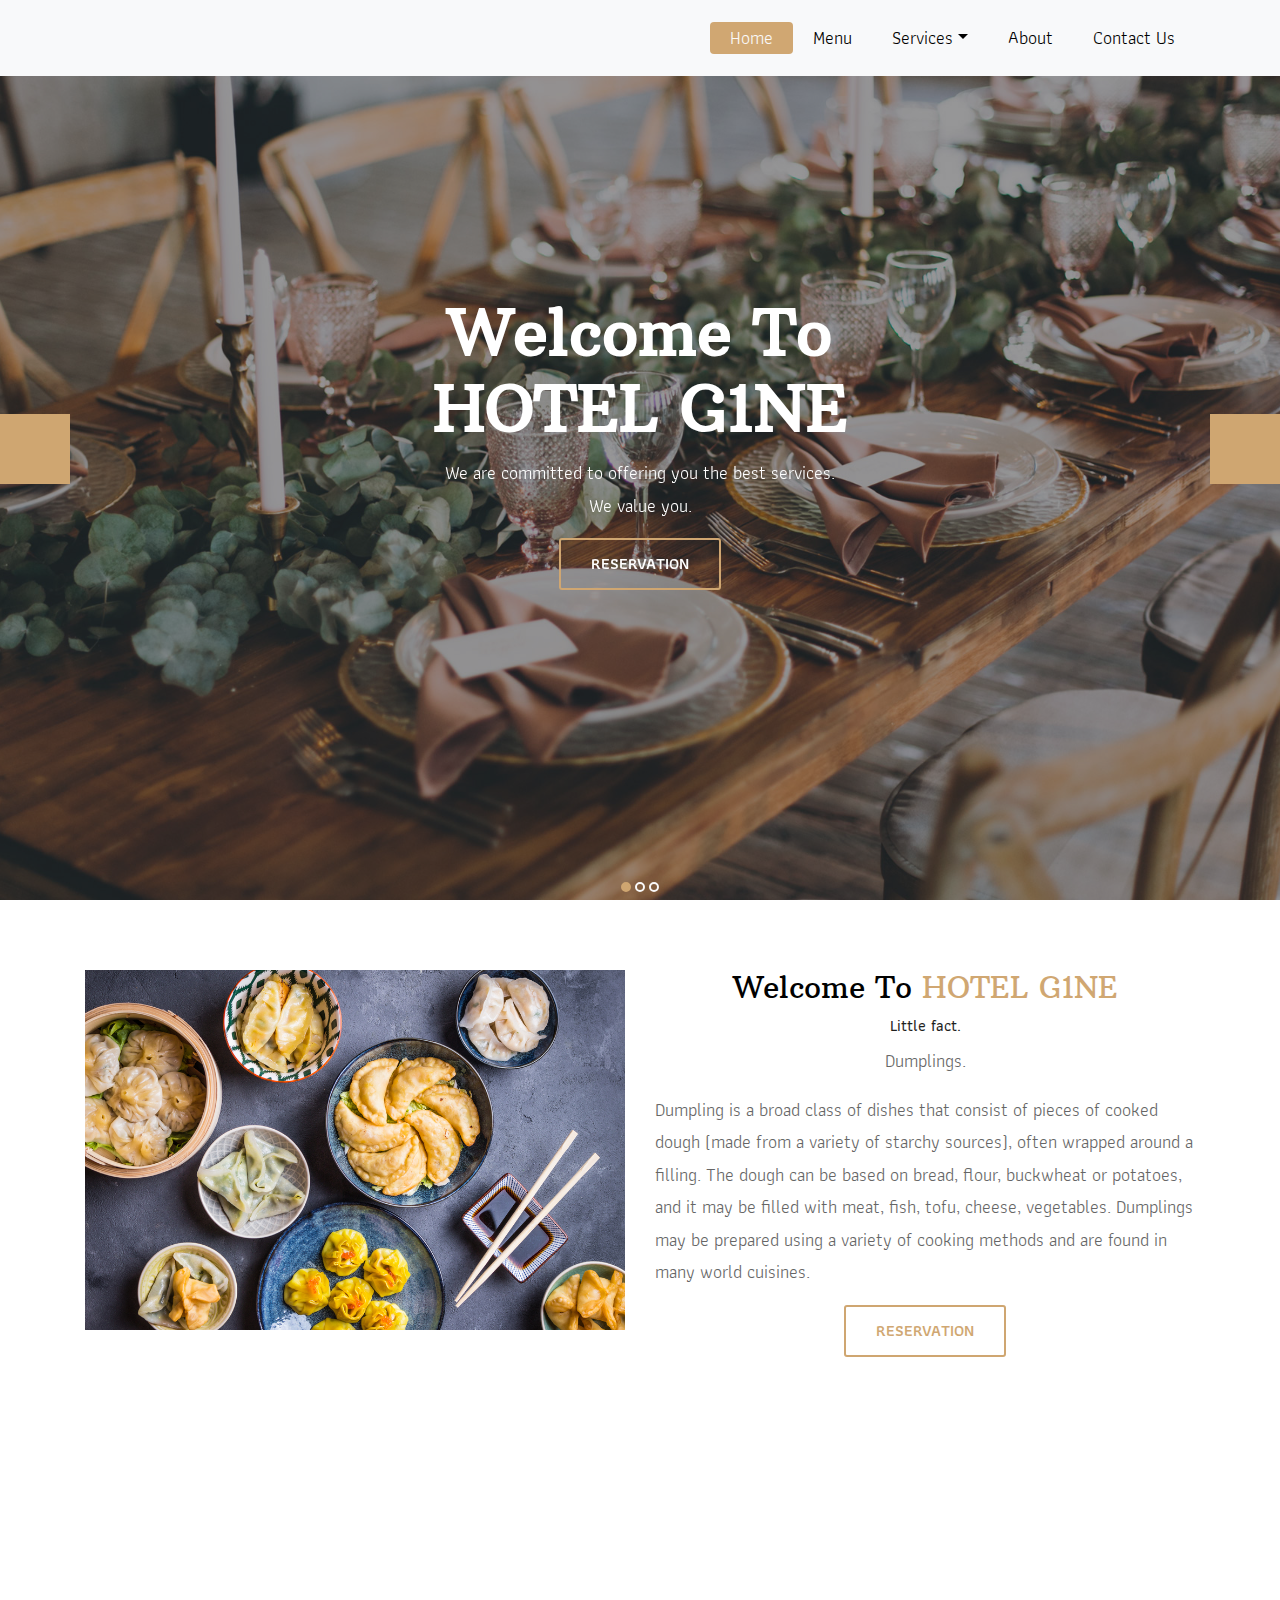
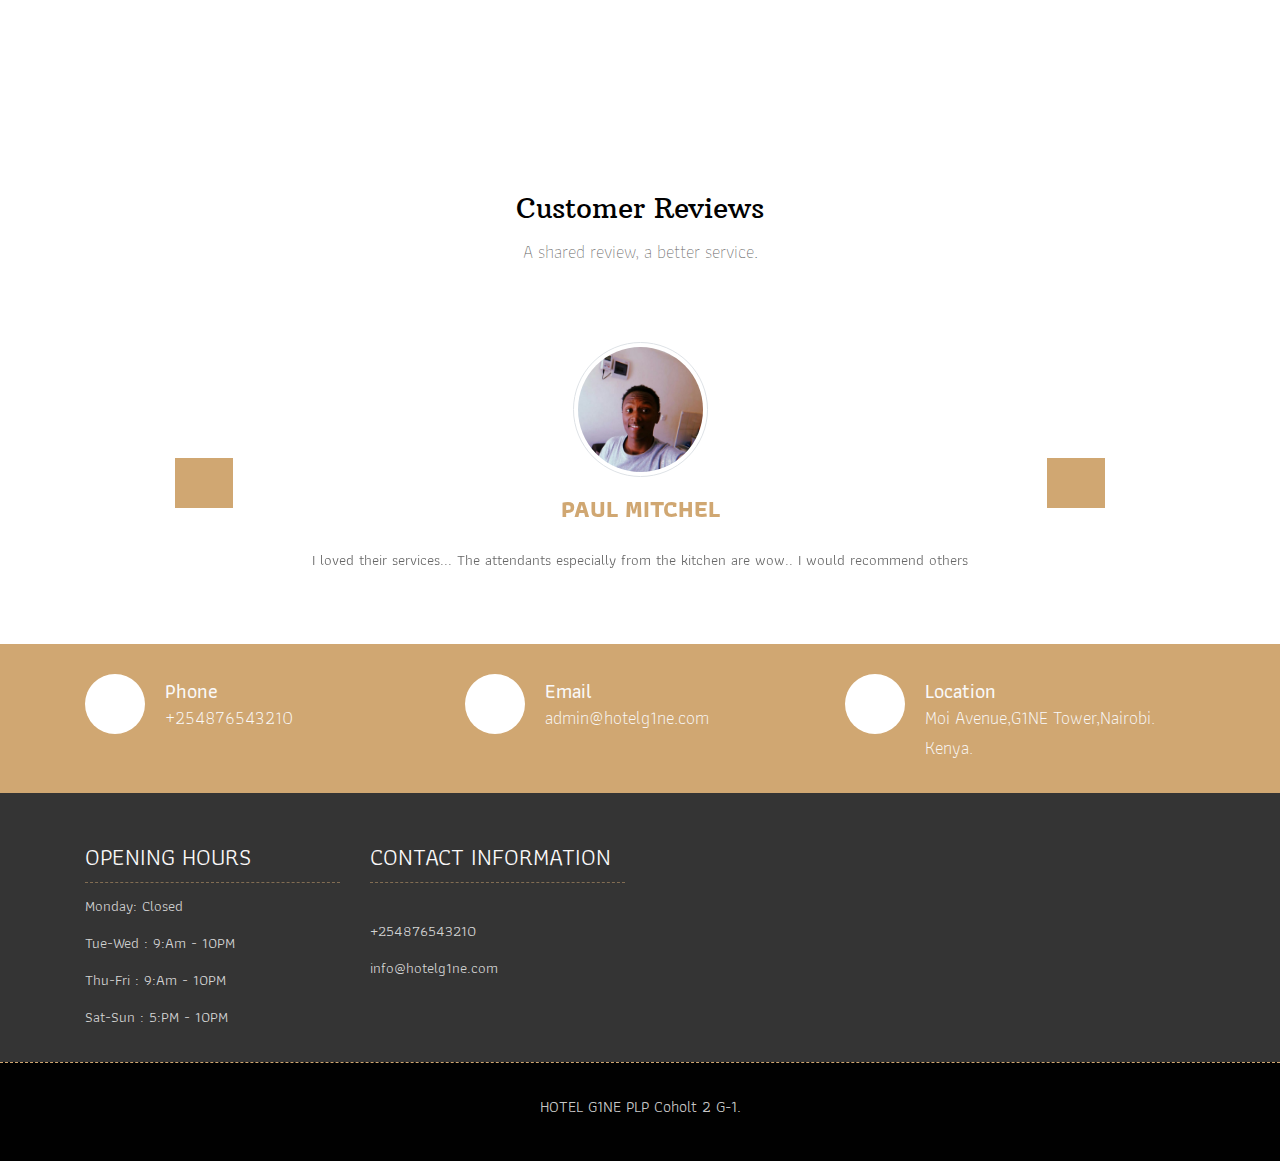
==== commit 875a6f32: "Update index.html" ====
--- a/index.html
+++ b/index.html
@@ -294,7 +294,7 @@
 			<div class="container">
 				<div class="row">
 					<div class="col-lg-12">
-						<p class="company-name">All Rights Reserved. &copy; 2018 HOTEL G1NE Design By : Mbogi. 
+						<p class="company-name">HOTEL G1NE PLP Coholt 2 G-1. 
 					</p>
 					</div>
 				</div>
